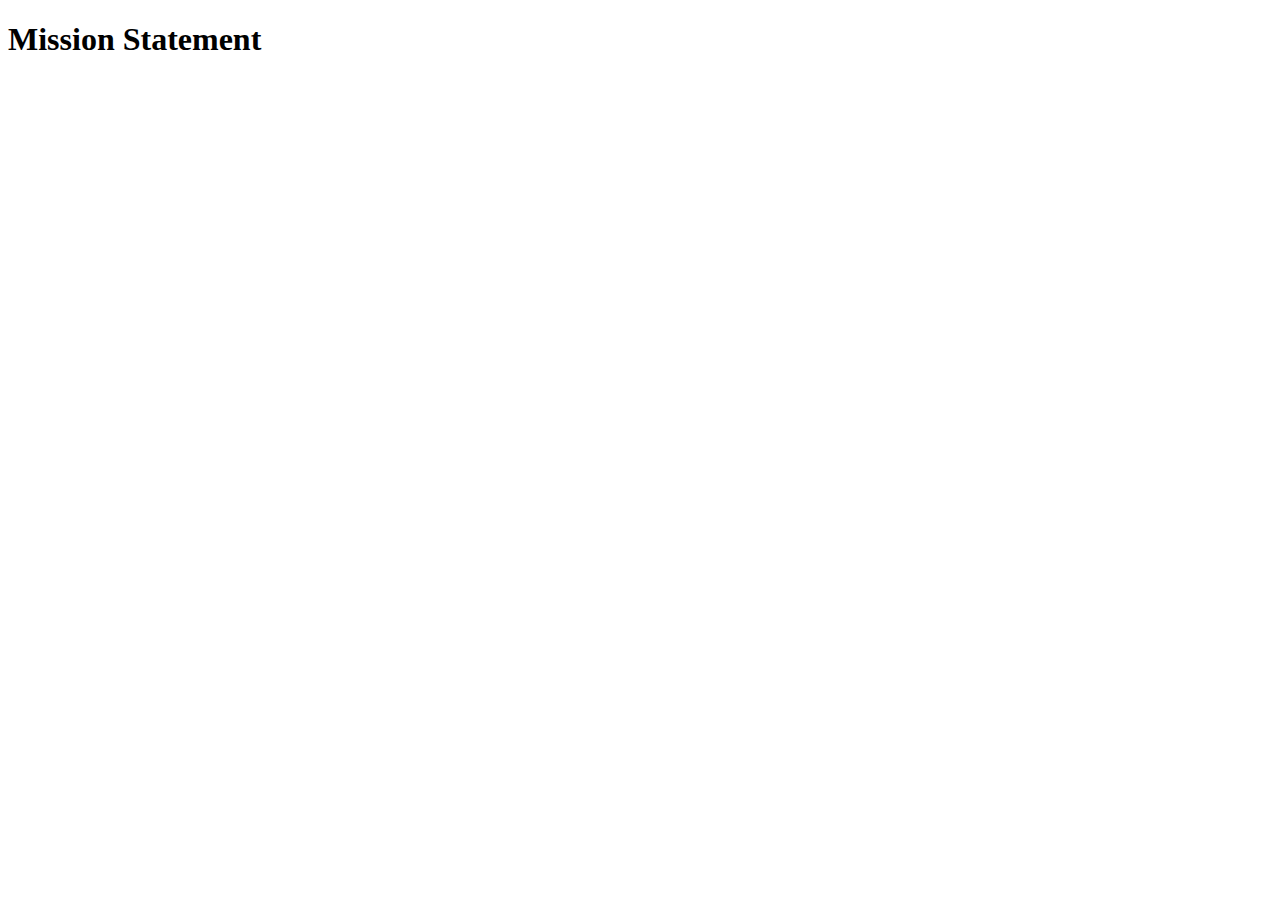
==== mission/index.html @ 845f151e "testing GITHUB" ====
<!DOCTYPE html>
<html lang="en">
<head>
    <meta charset="UTF-8">
    <meta name="viewport" content="width=device-width, initial-scale=1.0">
    <title>Document</title>
</head>
<body>
    <h1>Mission Statement</h1>
</body>
</html>
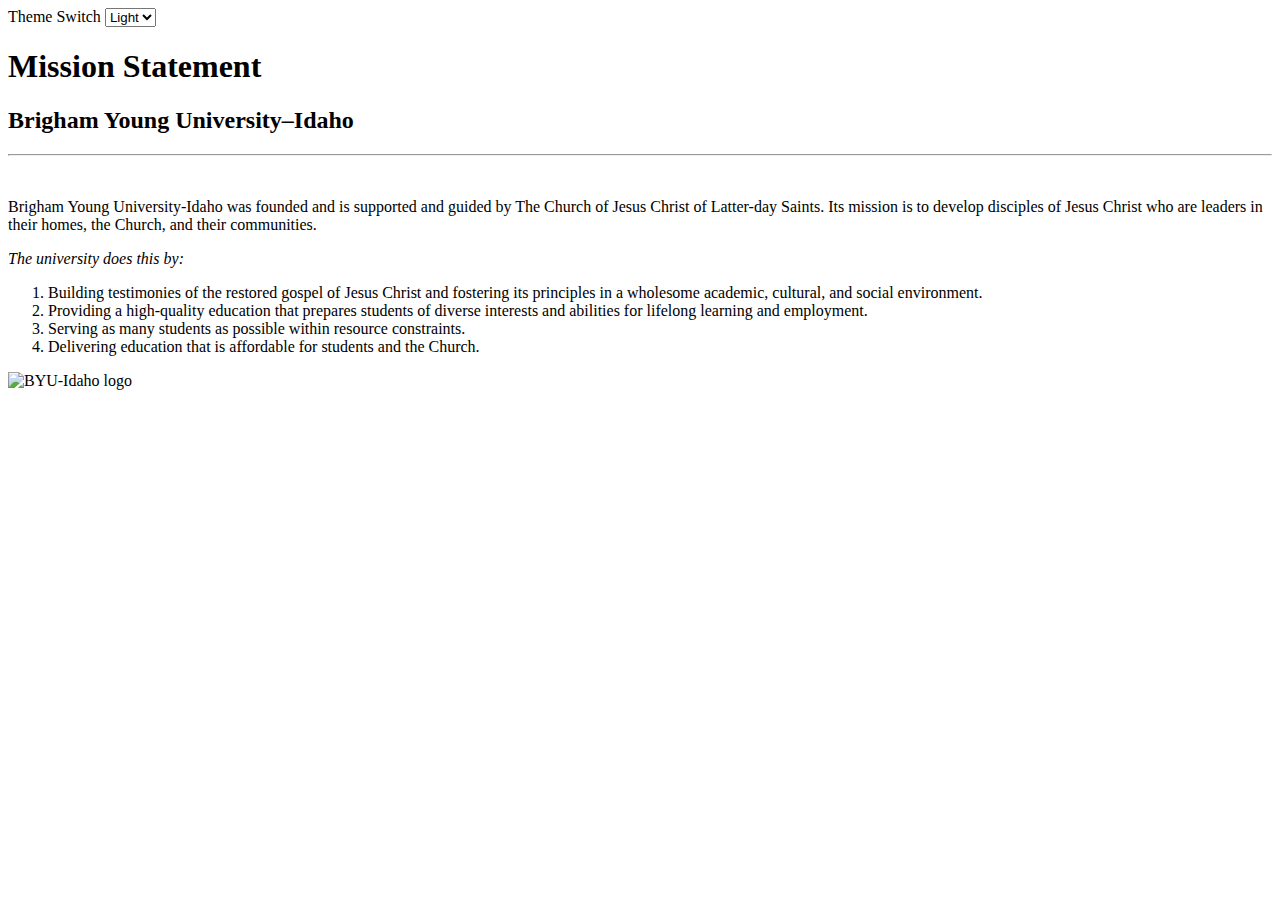
==== commit 976222df: "added body to html file" ====
--- a/mission/index.html
+++ b/mission/index.html
@@ -3,9 +3,52 @@
 <head>
     <meta charset="UTF-8">
     <meta name="viewport" content="width=device-width, initial-scale=1.0">
-    <title>Document</title>
+    <title>Mission Statement</title>
+    <link rel="stylesheet" href="style.css">
 </head>
-<body>
-    <h1>Mission Statement</h1>
-</body>
+<body class="">
+    <div class="theme-switch">
+      <label for="theme">Theme Switch</label>
+      <select name="theme" id="theme-select">
+        <option value="light">Light</option>
+        <option value="dark">Dark</option>
+      </select>
+    </div>
+    <div class="box">
+      <header>
+        <h1>Mission Statement</h1>
+        <h2>Brigham Young University&ndash;Idaho</h2>
+      </header>
+      <hr>
+      <br>
+      <main>
+        <p>
+          Brigham Young University-Idaho was founded and is supported and guided by The Church of Jesus Christ of
+          Latter-day Saints. Its mission is to develop disciples of Jesus Christ who are leaders in their homes, the
+          Church, and their communities.
+        </p>
+        <p><em>The university does this by:</em></p>
+        <ol>
+          <li>
+            Building testimonies of the restored gospel of Jesus Christ and fostering its principles in a wholesome
+            academic, cultural, and social environment.
+          </li>
+          <li>
+            Providing a high-quality education that prepares students of diverse interests and
+            abilities for lifelong learning and employment.
+          </li>
+          <li>
+            Serving as many students as possible within resource constraints.
+          </li>
+          <li>
+            Delivering education that is affordable for students and the Church.
+          </li>
+        </ol>
+      </main>
+      <footer>
+        <img id="logo" src="./byui-logo-blue.webp" alt="BYU-Idaho logo">
+      </footer>
+  
+    </div>
+  </body>
 </html>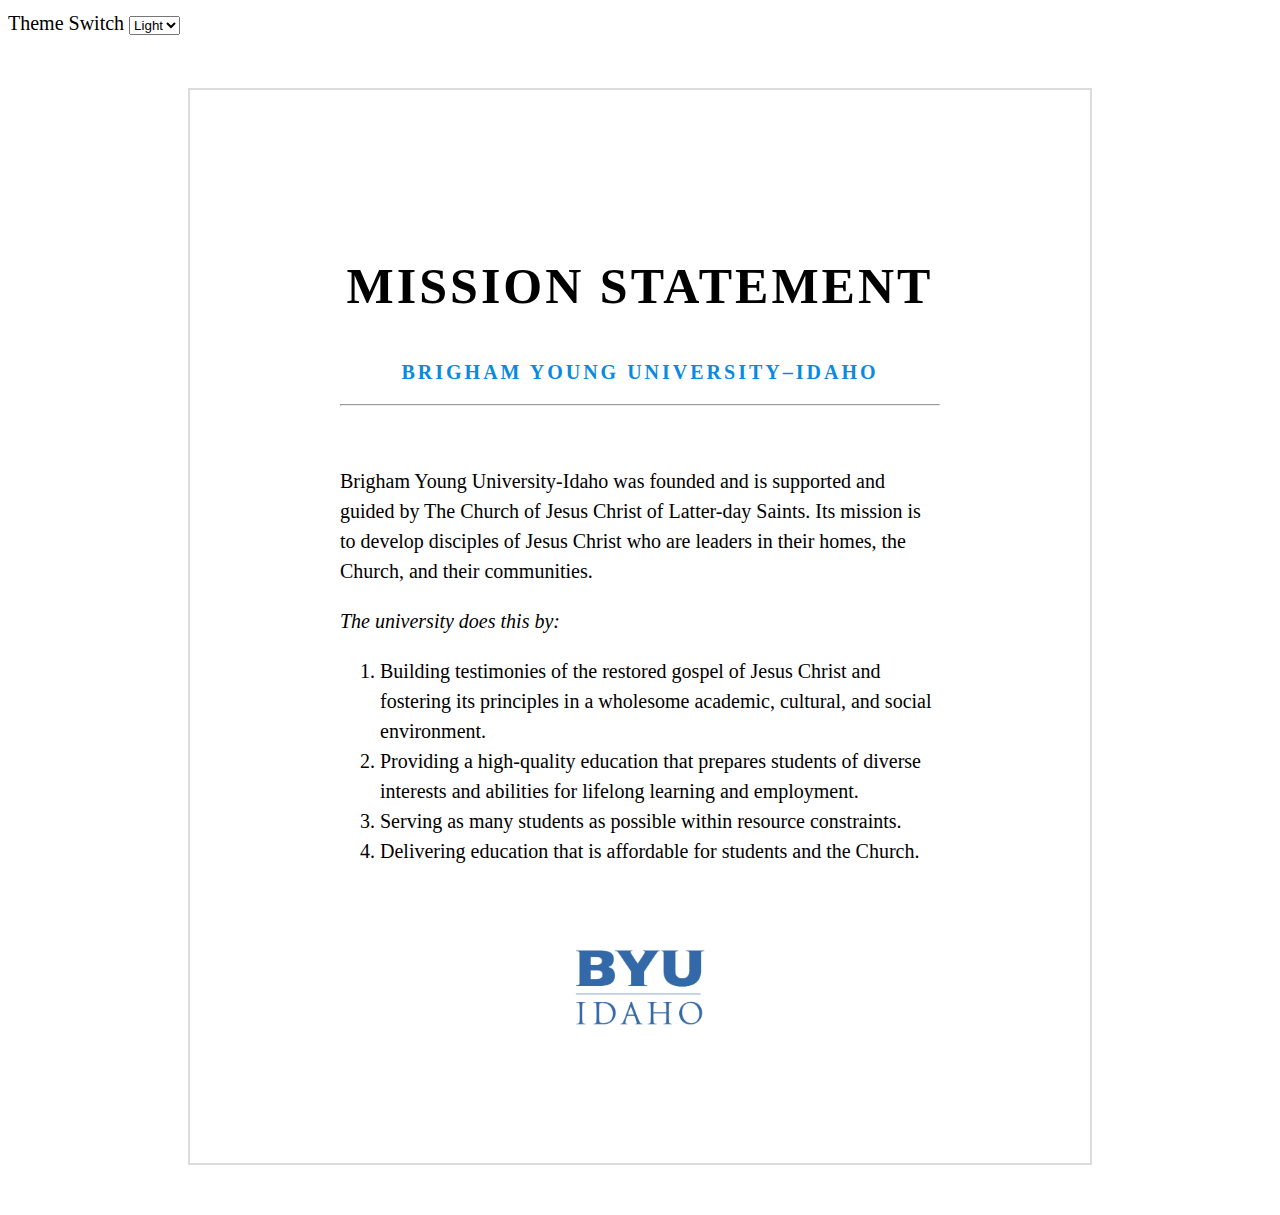
==== commit 1f709af7: "cool pics again" ====
--- a/mission/index.html
+++ b/mission/index.html
@@ -46,7 +46,7 @@
         </ol>
       </main>
       <footer>
-        <img id="logo" src="./byui-logo-blue.webp" alt="BYU-Idaho logo">
+        <img id="logo" src="./byui-logo_blue.webp" alt="BYU-Idaho logo">
       </footer>
   
     </div>
--- a/mission/style.css
+++ b/mission/style.css
@@ -0,0 +1,31 @@
+body{
+    font-size: 20px;
+    font-family: 'Times New Roman', Times, serif;
+    line-height: 1.5;
+}
+header h2{
+    color: #0989df;
+    font-size: 1em;
+}
+.box{
+    max-width: 600px;
+    margin: 50px auto;
+    padding: 125px 150px;
+    border: solid 2px rgb(221, 220, 220);
+}
+header{
+    text-align: center;
+    letter-spacing: 3px;
+    text-transform: uppercase;
+}
+header h1{
+    font-size: 2.5em;
+}
+img{
+    width: 150px;
+    margin: auto;
+}
+footer{
+    text-align: center;
+    padding-top: 3em;
+}
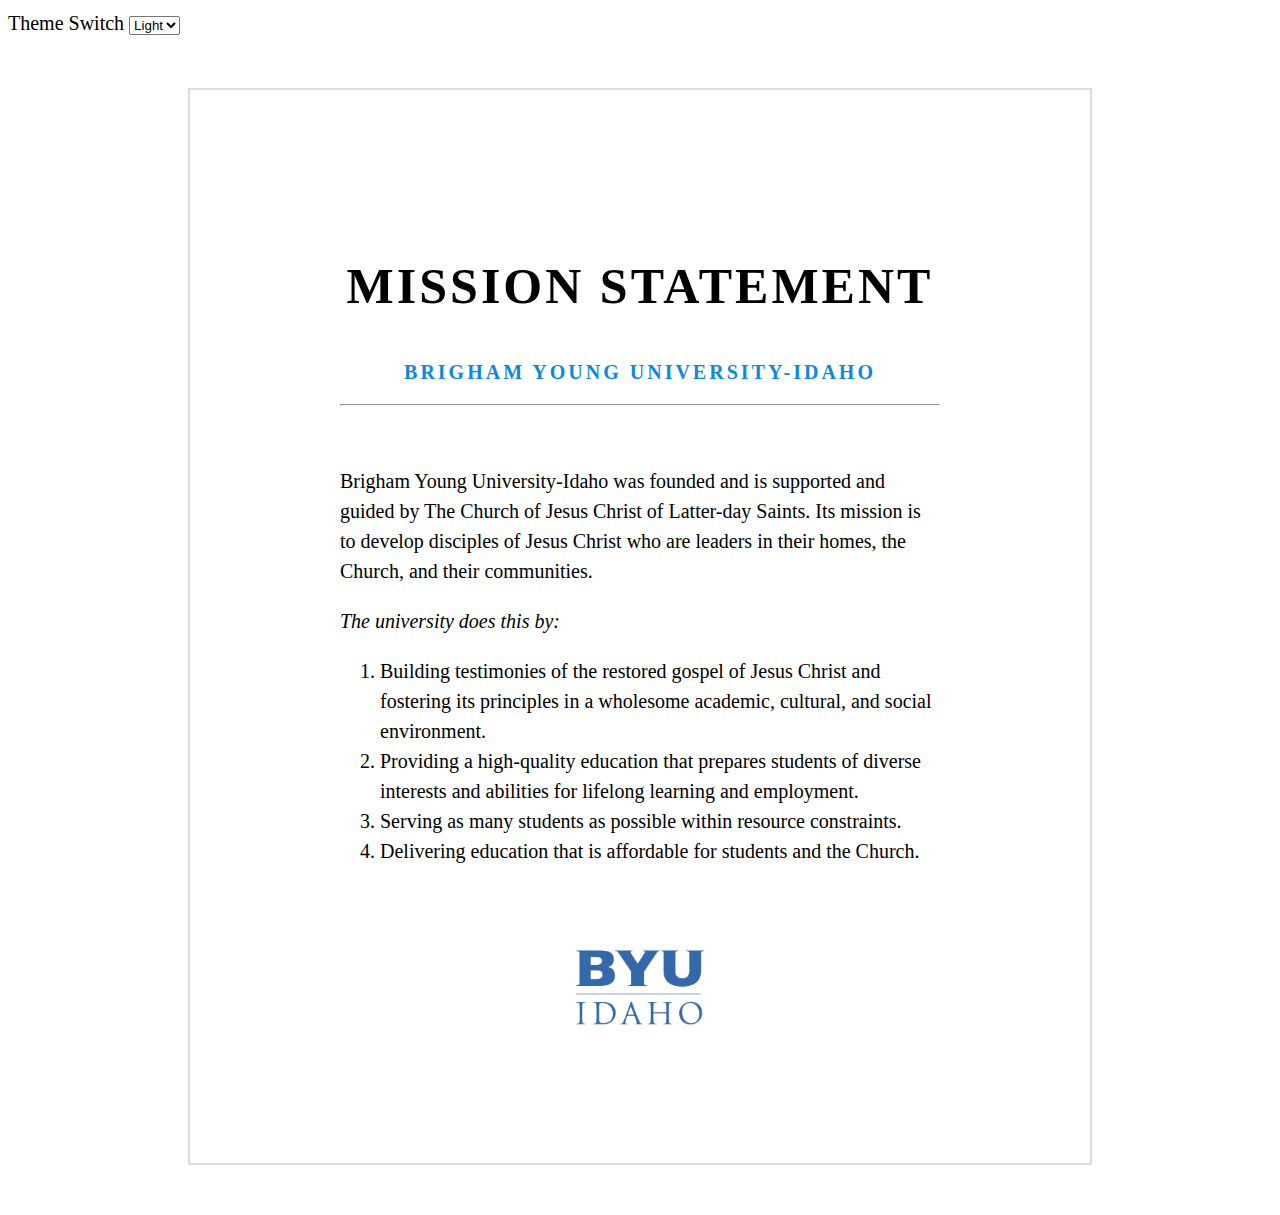
==== commit d8a4faf0: "changes made to assignments" ====
--- a/mission/index.html
+++ b/mission/index.html
@@ -3,8 +3,8 @@
 <head>
     <meta charset="UTF-8">
     <meta name="viewport" content="width=device-width, initial-scale=1.0">
-    <title>Mission Statement</title>
-    <link rel="stylesheet" href="style.css">
+    <title>BYUI Mission Statement</title>
+    <link rel="stylesheet" href="mission.css">
 </head>
 <body class="">
     <div class="theme-switch">
@@ -17,7 +17,7 @@
     <div class="box">
       <header>
         <h1>Mission Statement</h1>
-        <h2>Brigham Young University&ndash;Idaho</h2>
+        <h2>Brigham Young University-Idaho</h2>
       </header>
       <hr>
       <br>
@@ -28,7 +28,7 @@
           Church, and their communities.
         </p>
         <p><em>The university does this by:</em></p>
-        <ol>
+        <ol class="does-list">
           <li>
             Building testimonies of the restored gospel of Jesus Christ and fostering its principles in a wholesome
             academic, cultural, and social environment.
@@ -46,9 +46,8 @@
         </ol>
       </main>
       <footer>
-        <img id="logo" src="./byui-logo_blue.webp" alt="BYU-Idaho logo">
+        <img src="logo.webp" alt="BYU-Idaho logo" class="logo">
       </footer>
-  
     </div>
   </body>
 </html>--- a/mission/mission.css
+++ b/mission/mission.css
@@ -0,0 +1,31 @@
+body{
+    font-size: 20px;
+    font-family: 'Times New Roman', Times, serif;
+    line-height: 1.5;
+}
+header h2{
+    color: #0989df;
+    font-size: 1em;
+}
+.box{
+    max-width: 600px;
+    margin: 50px auto;
+    padding: 125px 150px;
+    border: solid 2px rgb(221, 220, 220);
+}
+header{
+    text-align: center;
+    letter-spacing: 3px;
+    text-transform: uppercase;
+}
+header h1{
+    font-size: 2.5em;
+}
+img{
+    width: 150px;
+    margin: auto;
+}
+footer{
+    text-align: center;
+    padding-top: 3em;
+}
